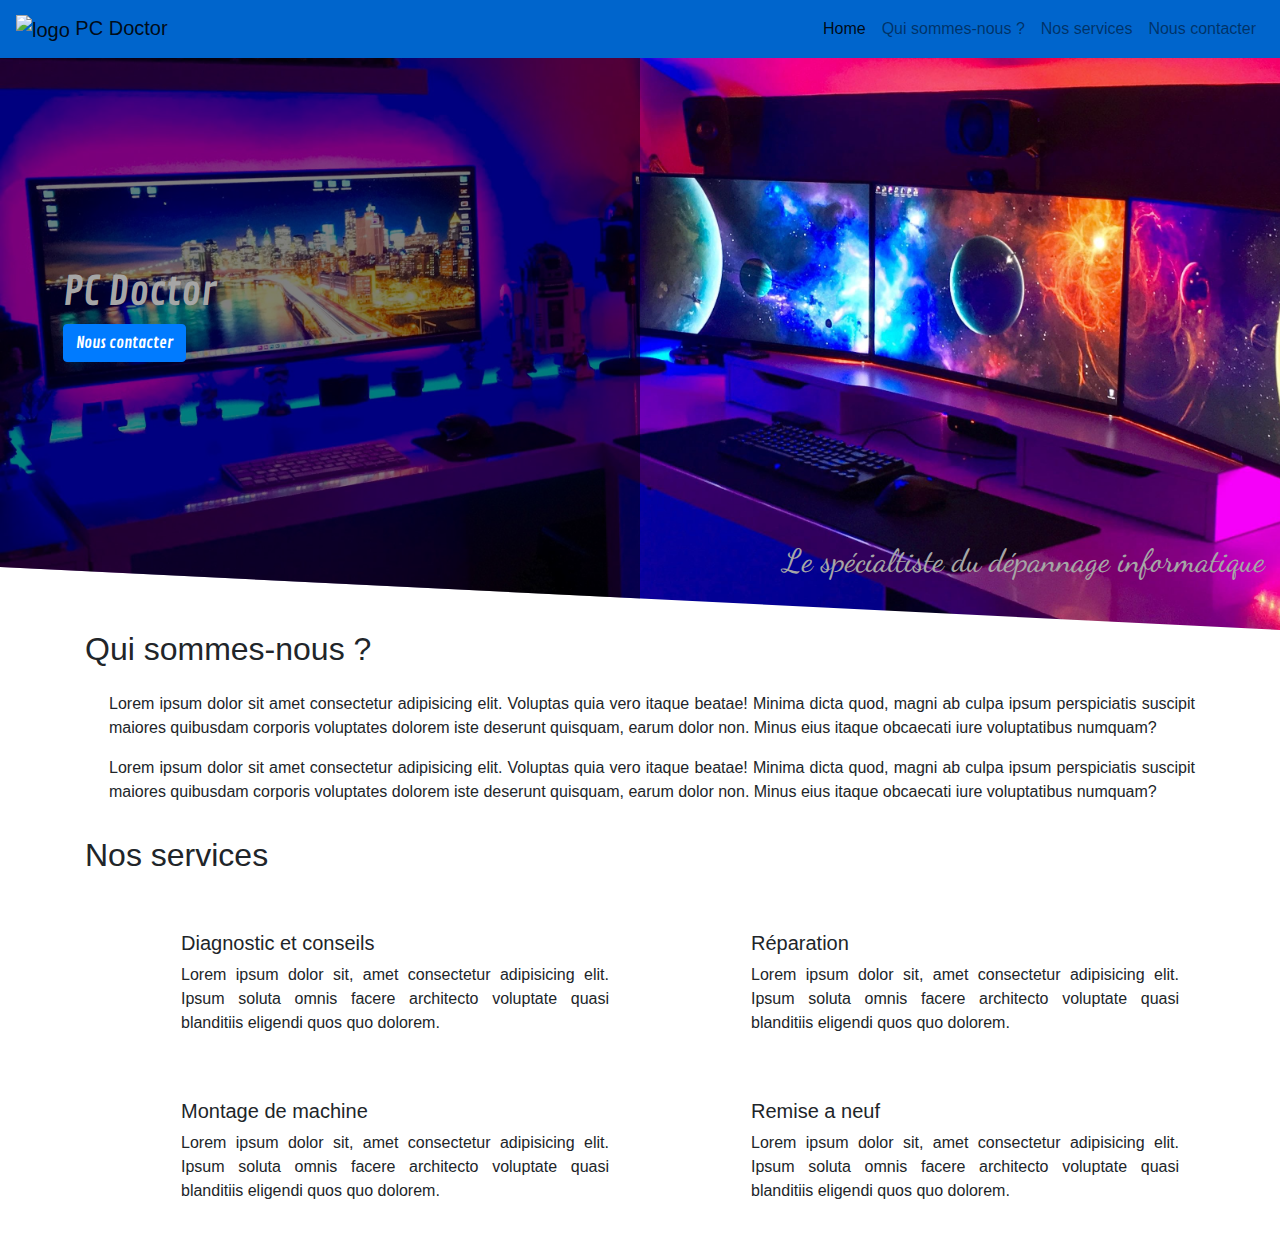
==== test/index.html @ 4ebda843 "mon projet" ====
<!doctype html>
<html lang="fr">

<head>
    <!-- Required meta tags -->
    <meta charset="utf-8">
    <meta name="viewport" content="width=device-width, initial-scale=1, shrink-to-fit=no">
    <meta name="description" content="Le spécialiste de la réparation de l'optimisation d'ordinateur">
    <link href="https://fonts.googleapis.com/css?family=Contrail+One|Dancing+Script&display=swap" rel="stylesheet">
    <script src="https://kit.fontawesome.com/0db0d2c85f.js"></script>
    <!-- CSS -->
    <link rel="stylesheet" href="https://stackpath.bootstrapcdn.com/bootstrap/4.3.1/css/bootstrap.min.css"
        integrity="sha384-ggOyR0iXCbMQv3Xipma34MD+dH/1fQ784/j6cY/iJTQUOhcWr7x9JvoRxT2MZw1T" crossorigin="anonymous">
    <link rel="stylesheet" href="styles/styles.css">
    <link rel="shortcut icon" href="styles/images/téléchargement.png">

    <title>PC Doctor</title>
</head>

<body id="top">

    <!-- // LA NAVBAR RESPONSIVE \\ -->

    <nav class="navbar navbar-expand-lg navbar-light bg-light fixed-top">
        <a class="navbar-brand" href="#top"><img src="styles/images/téléchargement.png" alt="logo"> PC Doctor</a>
        <button class="navbar-toggler" type="button" data-toggle="collapse" data-target="#navbarSupportedContent"
            aria-controls="navbarSupportedContent" aria-expanded="false" aria-label="Toggle navigation">
            <span class="navbar-toggler-icon"></span>
        </button>
        <div class="collapse navbar-collapse" id="navbarSupportedContent">
            <ul class="navbar-nav ml-auto">
                <li class="nav-item active">
                    <a class="nav-link" href="#haut">Home <span class="sr-only">(current)</span></a>
                </li>
                <li class="nav-item">
                    <a class="nav-link" href="#presentation">Qui sommes-nous ?</a>
                </li>
                <li class="nav-item">
                    <a class="nav-link" href="#services">Nos services</a>
                </li>
                <li class="nav-item">
                    <a class="nav-link" href="#contact">Nous contacter</a>
                    <!-- amene sur div en bas de page pour cliquer sur un bouton et arriver sur une page de contact
                    (un bouton dans le HOME faire la meme action) -->
                </li>
            </ul>
        </div>
    </nav>

    <!-- // LE HEADER \\ -->

    <header class="container-fluid">
        <div class="row align-items-center">
            <div class="col-12 col-md-6 main_image d-flex align-items-center">
                <div id="buton">
                    <h1 class="ml-5">PC Doctor</h1>
                    <button type="button" class="btn btn-primary ml-5">Nous contacter</button>
                </div>
            </div>
            <div class="col-12 col-md-6 slogan">
                <h2>Le spécialtiste du dépannage informatique</h2>

            </div>
        </div>
    </header>

    <!-- // LES OFFRES \\ -->

    <div class="container" id="presentation">
        <div class="row">
            <div class="col-12">
                <h2>Qui sommes-nous ?</h2>
            </div>
            <div class="col-12">
                <div class="media my-3">
                    <div class="media-body ml-4">
                        <p class="text-justify">Lorem ipsum dolor sit amet consectetur adipisicing elit. Voluptas quia
                            vero itaque beatae! Minima dicta quod, magni ab culpa ipsum perspiciatis suscipit maiores
                            quibusdam corporis voluptates dolorem iste deserunt quisquam, earum dolor non. Minus eius
                            itaque obcaecati iure voluptatibus numquam?
                        </p>
                        <p class="text-justify">Lorem ipsum dolor sit amet consectetur adipisicing elit. Voluptas quia
                            vero itaque beatae! Minima dicta quod, magni ab culpa ipsum perspiciatis suscipit maiores
                            quibusdam corporis voluptates dolorem iste deserunt quisquam, earum dolor non. Minus eius
                            itaque obcaecati iure voluptatibus numquam?
                        </p>
                    </div>
                </div>
            </div>
        </div>
    </div>

    <!-- // LES OFFRES \\ -->

    <div class="container" id="services">
        <div class="row">
            <div class="col-12 mb-4">
                <h2>Nos services</h2>
            </div>
            <div class="col-12 col-md-6">
                <div class="media my-3">
                    <span>
                        <i class="fas fa-stethoscope"></i>
                    </span>
                    <div class="media-body ml-3">
                        <h5 class="mt-0">Diagnostic et conseils</h5>
                        <p class="text-justify">Lorem ipsum dolor sit, amet consectetur adipisicing elit.
                            Ipsum soluta omnis facere architecto voluptate quasi blanditiis eligendi quos quo dolorem.
                        </p>
                    </div>
                </div>
            </div>
            <div class="col-12 col-md-6">
                <div class="media my-3">
                    <span>
                        <i class="fas fa-wrench"></i>
                    </span>
                    <div class="media-body ml-3">
                        <h5 class="mt-0">Réparation</h5>
                        <p class="text-justify">Lorem ipsum dolor sit, amet consectetur adipisicing elit.
                            Ipsum soluta omnis facere architecto voluptate quasi blanditiis eligendi quos quo dolorem.
                        </p>
                    </div>
                </div>
            </div>
            <div class="col-12 col-md-6">
                <div class="media my-3">
                    <span>
                        <i class="fas fa-tools"></i>
                    </span>
                    <div class="media-body ml-3">
                        <h5 class="mt-0">Montage de machine</h5>
                        <p class="text-justify">Lorem ipsum dolor sit, amet consectetur adipisicing elit.
                            Ipsum soluta omnis facere architecto voluptate quasi blanditiis eligendi quos quo dolorem.
                        </p>
                    </div>
                </div>
            </div>
            <div class="col-12 col-md-6">
                <div class="media my-3">
                    <span>
                        <i class="fas fa-hammer"></i>
                    </span>
                    <div class="media-body ml-3">
                        <h5 class="mt-0">Remise a neuf</h5>
                        <p class="text-justify">Lorem ipsum dolor sit, amet consectetur adipisicing elit.
                            Ipsum soluta omnis facere architecto voluptate quasi blanditiis eligendi quos quo dolorem.
                        </p>
                    </div>
                </div>
            </div>
        </div>
    </div>








    <!-- JavaScript -->
    <!-- jQuery first, then Popper.js, then Bootstrap JS -->
    <script src="https://code.jquery.com/jquery-3.3.1.slim.min.js"
        integrity="sha384-q8i/X+965DzO0rT7abK41JStQIAqVgRVzpbzo5smXKp4YfRvH+8abtTE1Pi6jizo"
        crossorigin="anonymous"></script>
    <script src="https://cdnjs.cloudflare.com/ajax/libs/popper.js/1.14.7/umd/popper.min.js"
        integrity="sha384-UO2eT0CpHqdSJQ6hJty5KVphtPhzWj9WO1clHTMGa3JDZwrnQq4sF86dIHNDz0W1"
        crossorigin="anonymous"></script>
    <script src="https://stackpath.bootstrapcdn.com/bootstrap/4.3.1/js/bootstrap.min.js"
        integrity="sha384-JjSmVgyd0p3pXB1rRibZUAYoIIy6OrQ6VrjIEaFf/nJGzIxFDsf4x0xIM+B07jRM"
        crossorigin="anonymous"></script>
</body>

</html>
---- test/styles/styles.css ----
.navbar-brand img {
    max-height: 40px;
}
.bg-light {
    background-color: #0065cc!important;
}


header .row{
    background-image: url(../styles/images/setup3.jpg);
    min-height: 70vh;
    color: #a6a6a6;
    background-size: cover;
    background-repeat: no-repeat;
    background-attachment: fixed;
    clip-path: polygon(0 0, 100% 0, 100% 100%, 0 90%);

}

header .main_image{
    background-color: rgba(0, 0, 0, 0.5);
    min-height: 70vh;
    font-family: 'Contrail One', cursive;
    
}
header h2{
    font-family: 'Dancing Script', cursive;
    margin-bottom: 50px;
}

header .slogan{
    display: flex;
    min-height: 70vh;
    align-items: flex-end;
    justify-content: flex-end;
}

@media (max-width: 768px){
    header .slogan{
        display: none;
    }
}


#services .media span{
    color: #0065cc;
    font-size: 3rem;
    width: 4rem;
    text-align: center;
}
#services .media{
    padding: 0.5rem 1rem;
    transition: all .3s ease-in-out;
}
/* #services .media:hover{
    background-color: #b3b3b34a;

} */
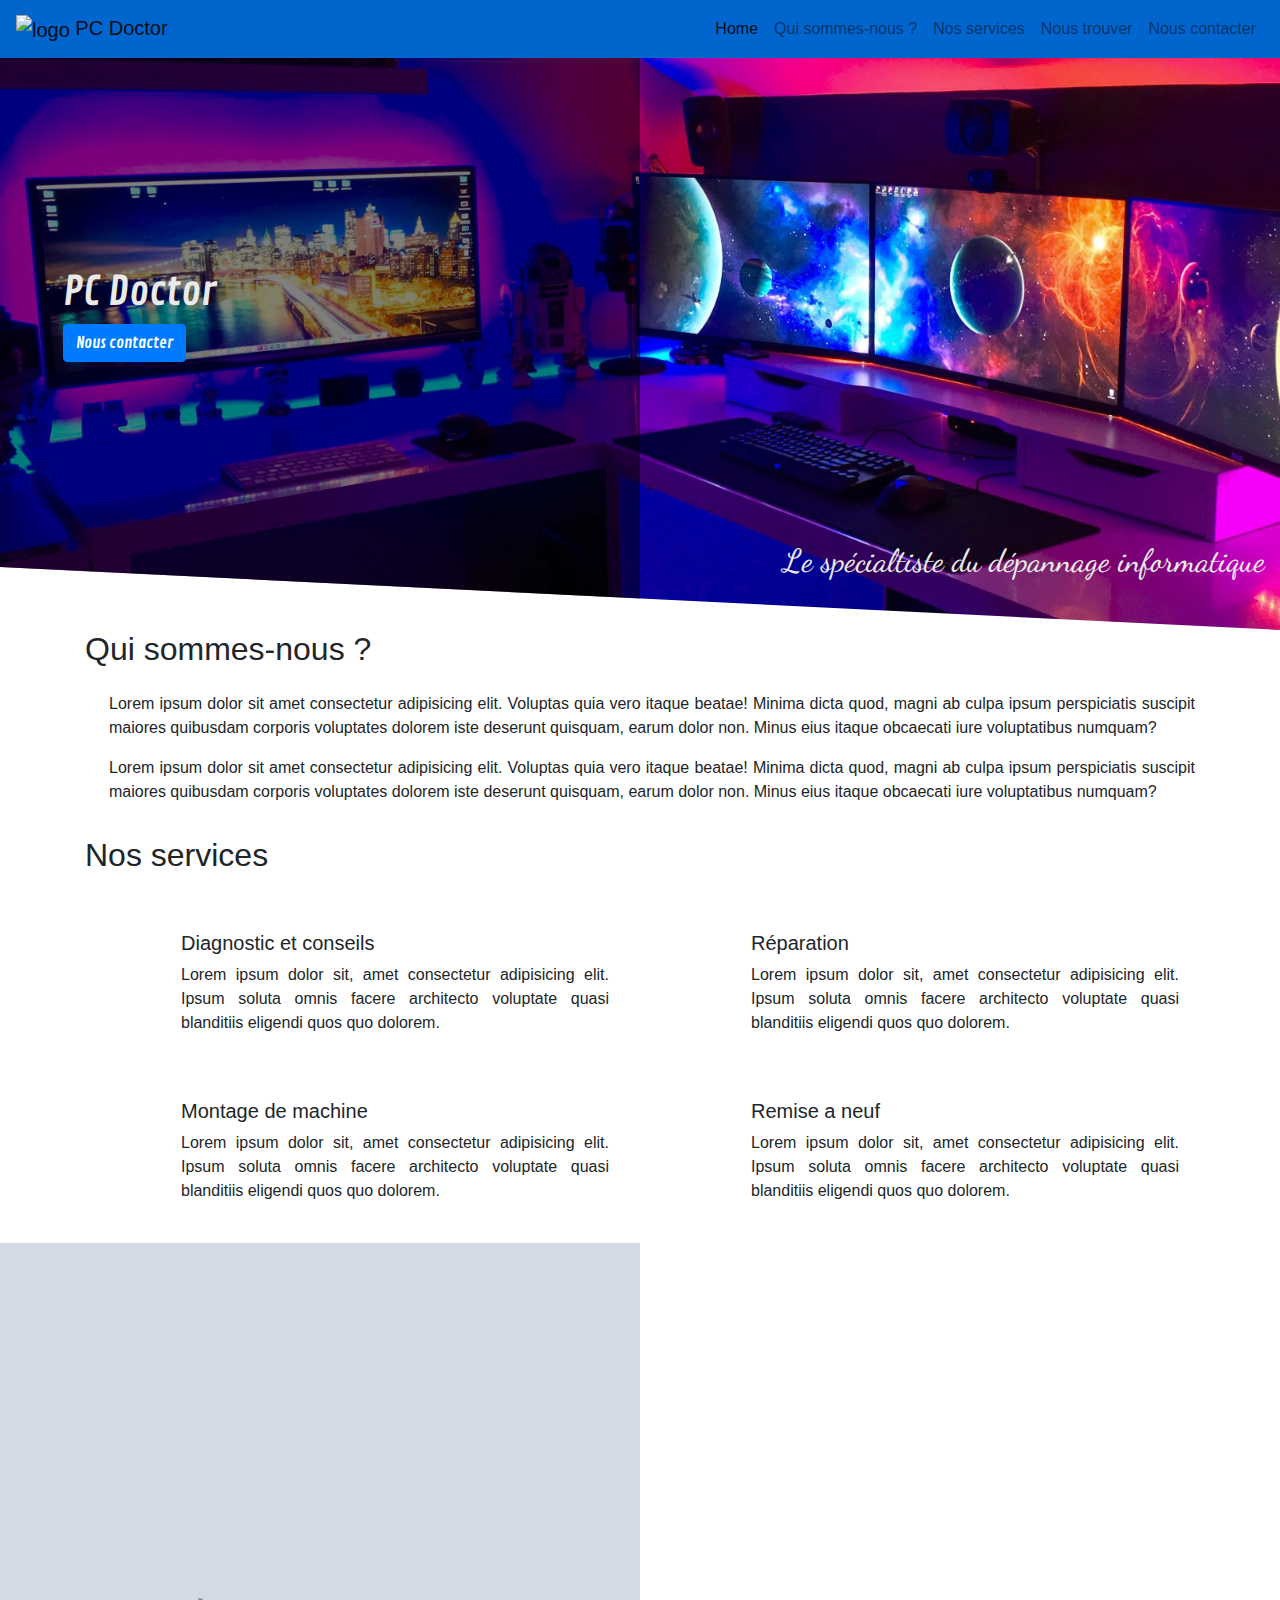
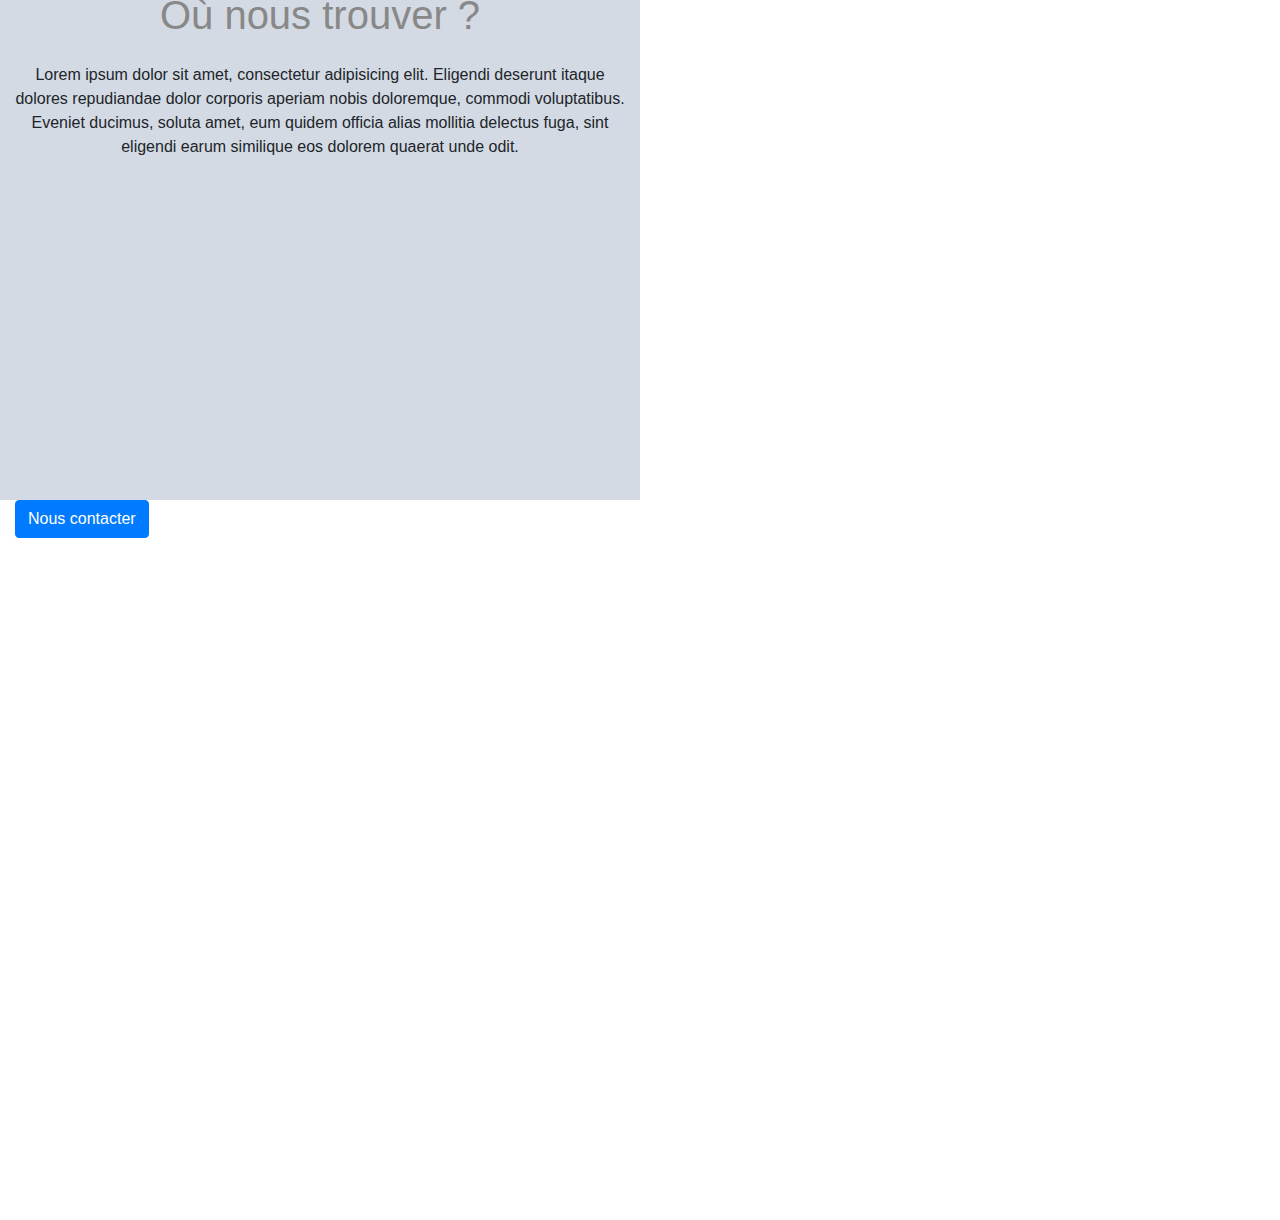
==== commit 519cb98f: "ajout de google map" ====
--- a/test/index.html
+++ b/test/index.html
@@ -39,9 +39,11 @@
                     <a class="nav-link" href="#services">Nos services</a>
                 </li>
                 <li class="nav-item">
+                    <a class="nav-link" href="#find">Nous trouver</a>
+                </li>
+                <li class="nav-item">
                     <a class="nav-link" href="#contact">Nous contacter</a>
-                    <!-- amene sur div en bas de page pour cliquer sur un bouton et arriver sur une page de contact
-                    (un bouton dans le HOME faire la meme action) -->
+                    <!-- amene sur div en bas de page pour cliquer sur un bouton et arriver sur une page de contact (un bouton dans le HOME faire la meme action) -->
                 </li>
             </ul>
         </div>
@@ -64,7 +66,7 @@
         </div>
     </header>
 
-    <!-- // LES OFFRES \\ -->
+    <!-- // HISTOIRE DE LA BOITE \\ -->
 
     <div class="container" id="presentation">
         <div class="row">
@@ -152,7 +154,40 @@
         </div>
     </div>
 
-
+    <!-- // IMAGE ET MAP \\ -->
+
+    <div class="container-fluid" id="find">
+        <div class="row">
+
+            <div class="col-12 col-md-6 find text-center d-flex flex-column justify-content-center">
+                <span>
+                    <i class="fas fa-map-marked-alt"></i>
+                </span>
+                <h5 class="my-4">Où nous trouver ?</h5>
+                <p class="text-justify text-center">Lorem ipsum dolor sit amet, consectetur adipisicing elit. Eligendi
+                    deserunt itaque dolores repudiandae dolor corporis aperiam nobis doloremque, commodi voluptatibus.
+                    Eveniet ducimus, soluta amet, eum quidem officia alias mollitia delectus fuga, sint eligendi earum
+                    similique eos dolorem quaerat unde odit.</p>
+            </div>
+            <div class="col-12 col-md-6 map">
+                <iframe
+                    src="https://www.google.com/maps/embed?pb=!1m18!1m12!1m3!1d2625.014391224357!2d2.2937839237819424!3d48.857935964672436!2m3!1f0!2f0!3f0!3m2!1i1024!2i768!4f13.1!3m3!1m2!1s0x47e66e2964e34e2d%3A0x8ddca9ee380ef7e0!2sTour%20Eiffel!5e0!3m2!1sfr!2sfr!4v1568330370486!5m2!1sfr!2sfr"
+                    width="600" height="450" frameborder="0" style="border:0;" allowfullscreen=""></iframe>
+            </div>
+        </div>
+    </div>
+
+    <!-- // ZONE DE CONTACT \\ -->
+
+    <div class="container-fluid" id="contact">
+        <div class="row">
+            <div class="col-12 col-md-6">
+                <div id="buton">
+                    <button type="button2" class="btn btn-primary">Nous contacter</button>
+                </div>
+            </div>
+        </div>
+    </div>
 
 
 
--- a/test/styles/styles.css
+++ b/test/styles/styles.css
@@ -9,7 +9,7 @@
 header .row{
     background-image: url(../styles/images/setup3.jpg);
     min-height: 70vh;
-    color: #a6a6a6;
+    color: #eaeaea;
     background-size: cover;
     background-repeat: no-repeat;
     background-attachment: fixed;
@@ -56,3 +56,33 @@
     background-color: #b3b3b34a;
 
 } */
+
+.find{
+    min-height: calc(100vh - 50px);
+    background-color: #d3dae4;
+}
+.find span{
+    font-size: 5rem;
+    color: #0065cc;
+}
+
+.find h5{
+    font-size: 2.5rem;
+    color: #888;
+}
+.map iframe{
+    width: 100%;
+    min-height: calc(100vh - 50px);
+}
+
+#contact{
+    background-image: url(../styles/images/setup2.jpg);
+    min-height: 80vh;
+    color: #eaeaea;
+    background-size: cover;
+    background-repeat: no-repeat;
+    background-attachment: fixed;
+}
+.button2{
+    text-align: center!important;
+}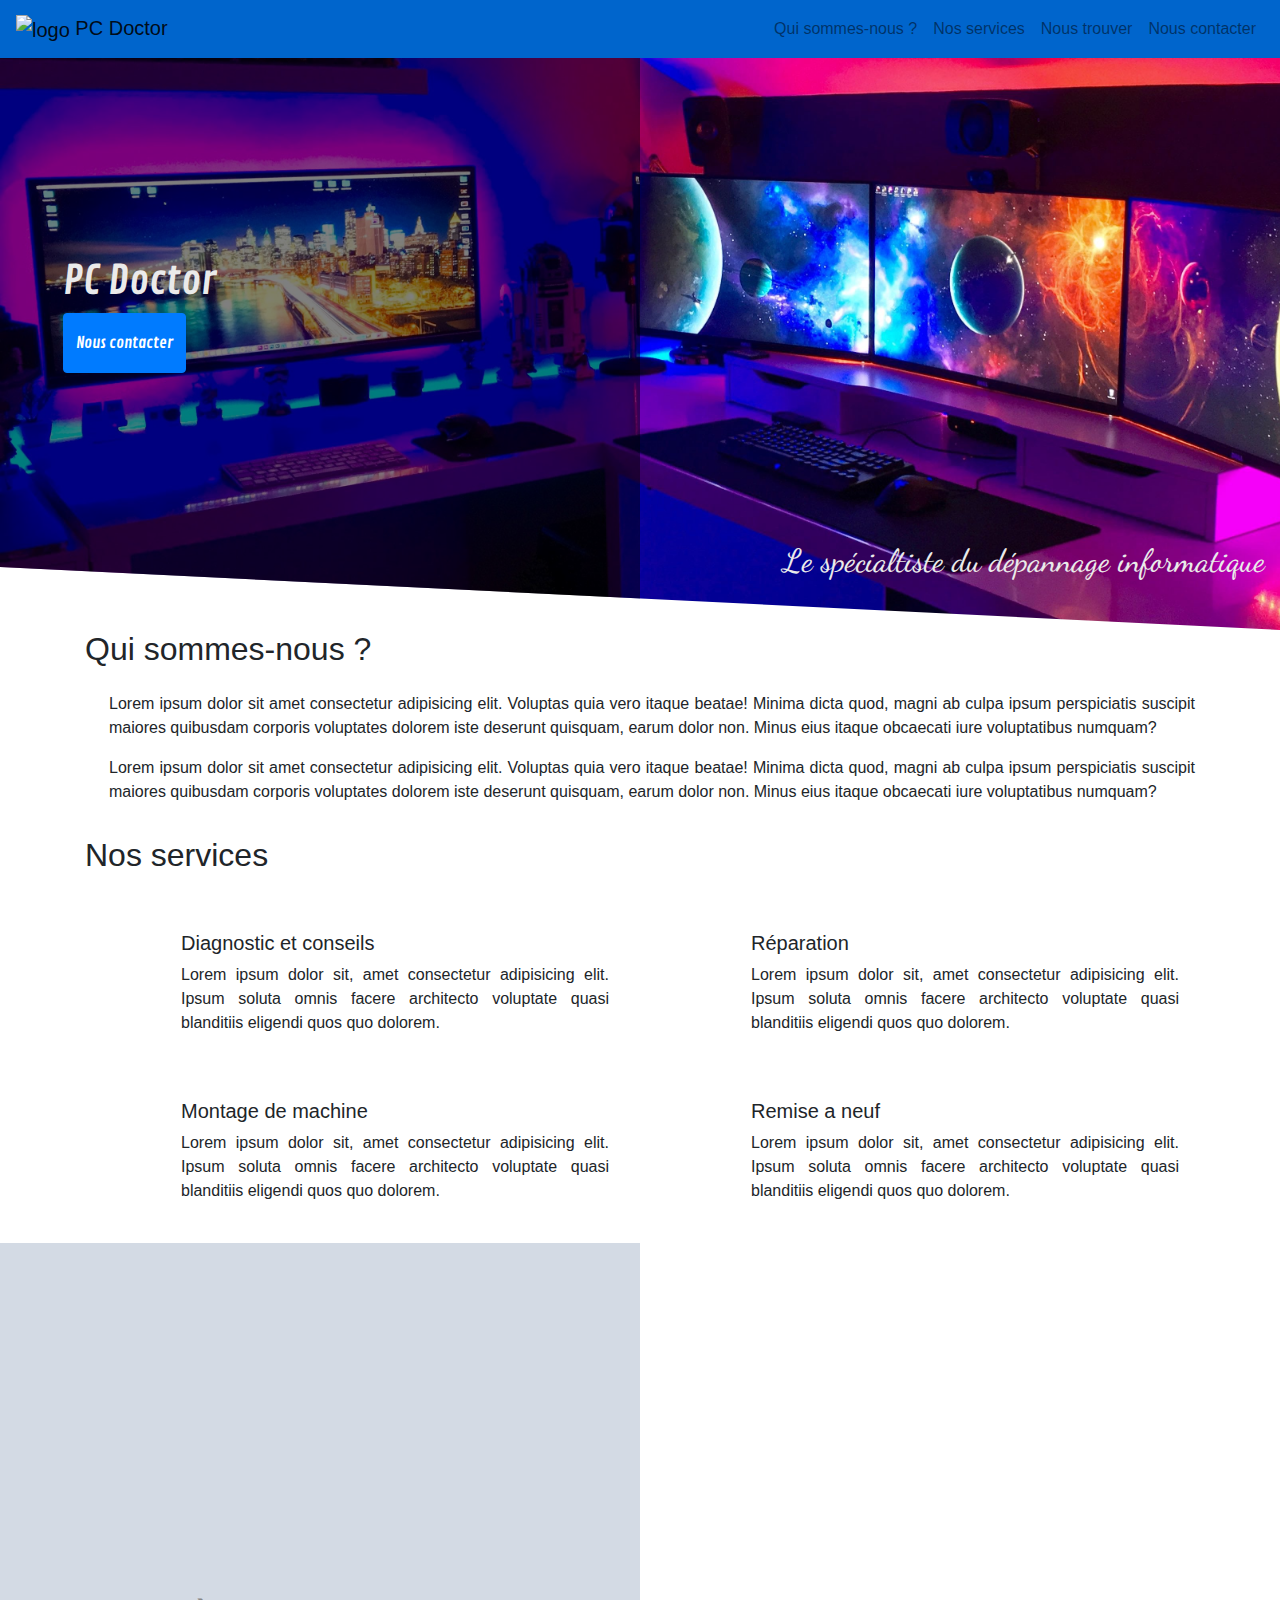
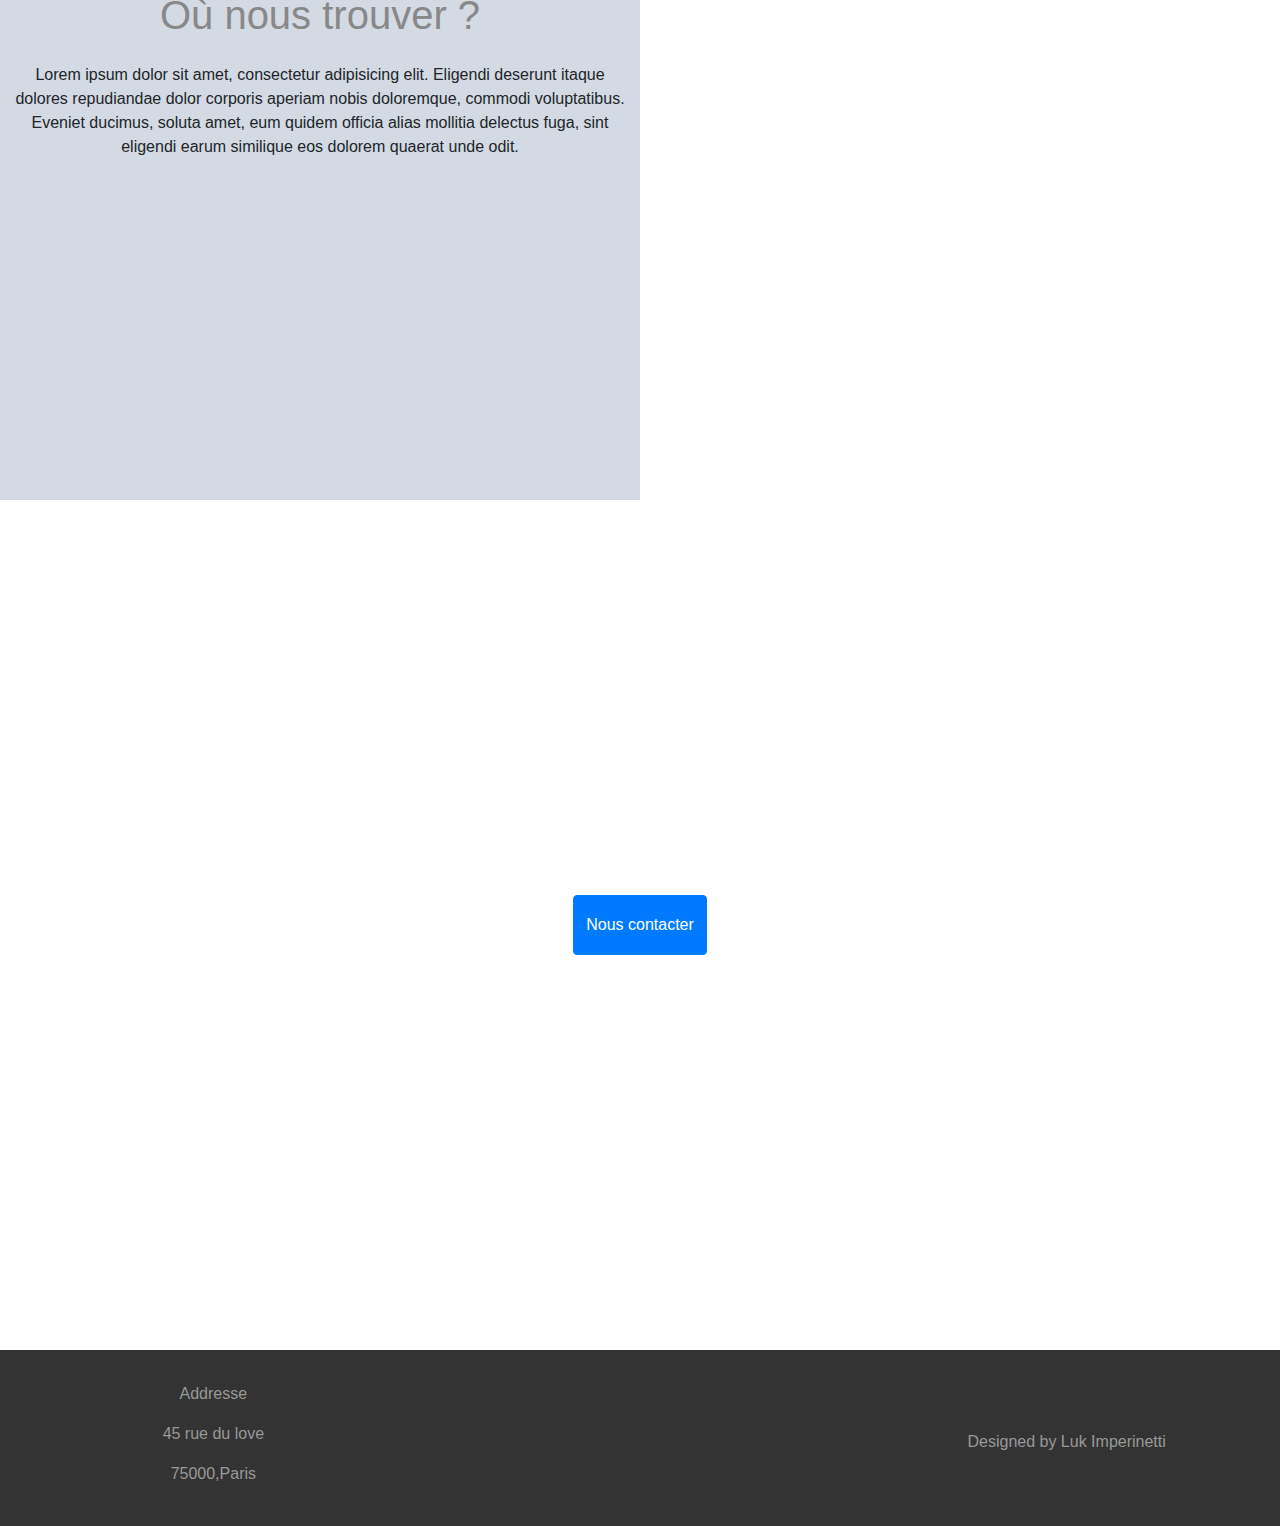
==== commit eae48834: "ajout de div contact et footer reste formulaire de contact a creer mais a voir avec Alex" ====
--- a/test/index.html
+++ b/test/index.html
@@ -29,9 +29,9 @@
         </button>
         <div class="collapse navbar-collapse" id="navbarSupportedContent">
             <ul class="navbar-nav ml-auto">
-                <li class="nav-item active">
+                <!-- <li class="nav-item active">
                     <a class="nav-link" href="#haut">Home <span class="sr-only">(current)</span></a>
-                </li>
+                </li> -->
                 <li class="nav-item">
                     <a class="nav-link" href="#presentation">Qui sommes-nous ?</a>
                 </li>
@@ -180,31 +180,61 @@
     <!-- // ZONE DE CONTACT \\ -->
 
     <div class="container-fluid" id="contact">
-        <div class="row">
-            <div class="col-12 col-md-6">
-                <div id="buton">
-                    <button type="button2" class="btn btn-primary">Nous contacter</button>
-                </div>
-            </div>
-        </div>
-    </div>
-
-
+        <div class="row align-items-center">
+            <div id="bouton2">
+                <!-- <h1>Contactez-nous</h1> -->
+                <button type="button" class="btn btn-primary">Nous contacter</button>
+            </div>
+        </div>
+    </div>
+
+    <!-- // FOOTER \\ -->
+
+    <footer class="container-fluid">
+        <div class="row justify-content-around align-items-center">
+            <div class="col-12 col-md-4 text-center">
+                <p>Addresse</p>
+                <p>45 rue du love</p>
+                <p>75000,Paris</p>
+            </div>
+            <div class="col-12 col-md-4 text-center">
+                <a href="https://www.facebook.com" target="_blank"><i class="fab fa-facebook"></i></a>
+                <a href="https://www.twitter.com" target="_blank"><i class="fab fa-twitter"></i></a>
+                <a href="https://www.instagram.com" target="_blank"><i class="fab fa-instagram"></i></a>
+            </div>
+            <div class="col-12 col-md-4 text-center">
+                Designed by Luk Imperinetti
+            </div>
+        </div>
+    </footer>
 
 
 
 
     <!-- JavaScript -->
     <!-- jQuery first, then Popper.js, then Bootstrap JS -->
-    <script src="https://code.jquery.com/jquery-3.3.1.slim.min.js"
-        integrity="sha384-q8i/X+965DzO0rT7abK41JStQIAqVgRVzpbzo5smXKp4YfRvH+8abtTE1Pi6jizo"
-        crossorigin="anonymous"></script>
+    <script src="https://code.jquery.com/jquery-3.4.1.min.js"
+        integrity="sha256-CSXorXvZcTkaix6Yvo6HppcZGetbYMGWSFlBw8HfCJo=" crossorigin="anonymous"></script>
     <script src="https://cdnjs.cloudflare.com/ajax/libs/popper.js/1.14.7/umd/popper.min.js"
         integrity="sha384-UO2eT0CpHqdSJQ6hJty5KVphtPhzWj9WO1clHTMGa3JDZwrnQq4sF86dIHNDz0W1"
         crossorigin="anonymous"></script>
     <script src="https://stackpath.bootstrapcdn.com/bootstrap/4.3.1/js/bootstrap.min.js"
         integrity="sha384-JjSmVgyd0p3pXB1rRibZUAYoIIy6OrQ6VrjIEaFf/nJGzIxFDsf4x0xIM+B07jRM"
         crossorigin="anonymous"></script>
+    <script>
+        $(function () {
+            $('nav a[href^="#"]').click(function () {
+                var the_id = $(this).attr("href");
+                if (the_id === '#') {
+                    return;
+                }
+                $('html, body').animate({
+                    scrollTop: $(the_id).offset().top
+                }, 'slow');
+                return false;
+            });
+        });
+    </script>
 </body>
 
 </html>--- a/test/styles/styles.css
+++ b/test/styles/styles.css
@@ -1,12 +1,12 @@
 .navbar-brand img {
     max-height: 40px;
 }
+
 .bg-light {
     background-color: #0065cc!important;
 }
 
-
-header .row{
+header .row {
     background-image: url(../styles/images/setup3.jpg);
     min-height: 70vh;
     color: #eaeaea;
@@ -14,75 +14,114 @@
     background-repeat: no-repeat;
     background-attachment: fixed;
     clip-path: polygon(0 0, 100% 0, 100% 100%, 0 90%);
-
 }
 
-header .main_image{
+header .main_image {
     background-color: rgba(0, 0, 0, 0.5);
     min-height: 70vh;
     font-family: 'Contrail One', cursive;
-    
 }
-header h2{
+
+header h2 {
     font-family: 'Dancing Script', cursive;
     margin-bottom: 50px;
 }
 
-header .slogan{
+header .slogan {
     display: flex;
     min-height: 70vh;
     align-items: flex-end;
     justify-content: flex-end;
 }
 
-@media (max-width: 768px){
-    header .slogan{
+@media (max-width: 768px) {
+    header .slogan {
         display: none;
     }
 }
 
-
-#services .media span{
+#services .media span {
     color: #0065cc;
     font-size: 3rem;
     width: 4rem;
     text-align: center;
 }
-#services .media{
+
+#services .media {
     padding: 0.5rem 1rem;
     transition: all .3s ease-in-out;
 }
+
 /* #services .media:hover{
     background-color: #b3b3b34a;
 
 } */
 
-.find{
+.find {
     min-height: calc(100vh - 50px);
     background-color: #d3dae4;
 }
-.find span{
+
+.find span {
     font-size: 5rem;
     color: #0065cc;
 }
 
-.find h5{
+.find h5 {
     font-size: 2.5rem;
     color: #888;
 }
-.map iframe{
+
+.map iframe {
     width: 100%;
     min-height: calc(100vh - 50px);
 }
 
-#contact{
-    background-image: url(../styles/images/setup2.jpg);
-    min-height: 80vh;
+#contact {
+    background-image: url(../styles/images/setup.jpg);
+    min-height: calc(100vh - 50px);
     color: #eaeaea;
     background-size: cover;
     background-repeat: no-repeat;
     background-attachment: fixed;
 }
-.button2{
-    text-align: center!important;
+
+#contact .row {
+    min-height: calc(100vh - 50px);
+}
+
+#coucou {
+    display: block;
+    margin: auto;
+}
+
+#bouton2 {
+    display: block;
+    margin: auto;
+}
+
+/* #bouton2 .btn .btn-primary{
+    height: 400px;
+} */
+
+.boutton_contact {
+    /* background-color: rgba(255,255,255, .7); */
+    padding: 2rem 1rem;
+}
+
+button {
+    cursor: pointer;
+    height: 60px;
+}
+
+footer {
+    background-color: rgba(0, 0, 0, 0.8);
+    color: #999;
+    padding-top: 2rem;
+    padding-bottom: 1.5rem;
+}
+
+footer a {
+    color: #999;
+    font-size: 2rem;
 }